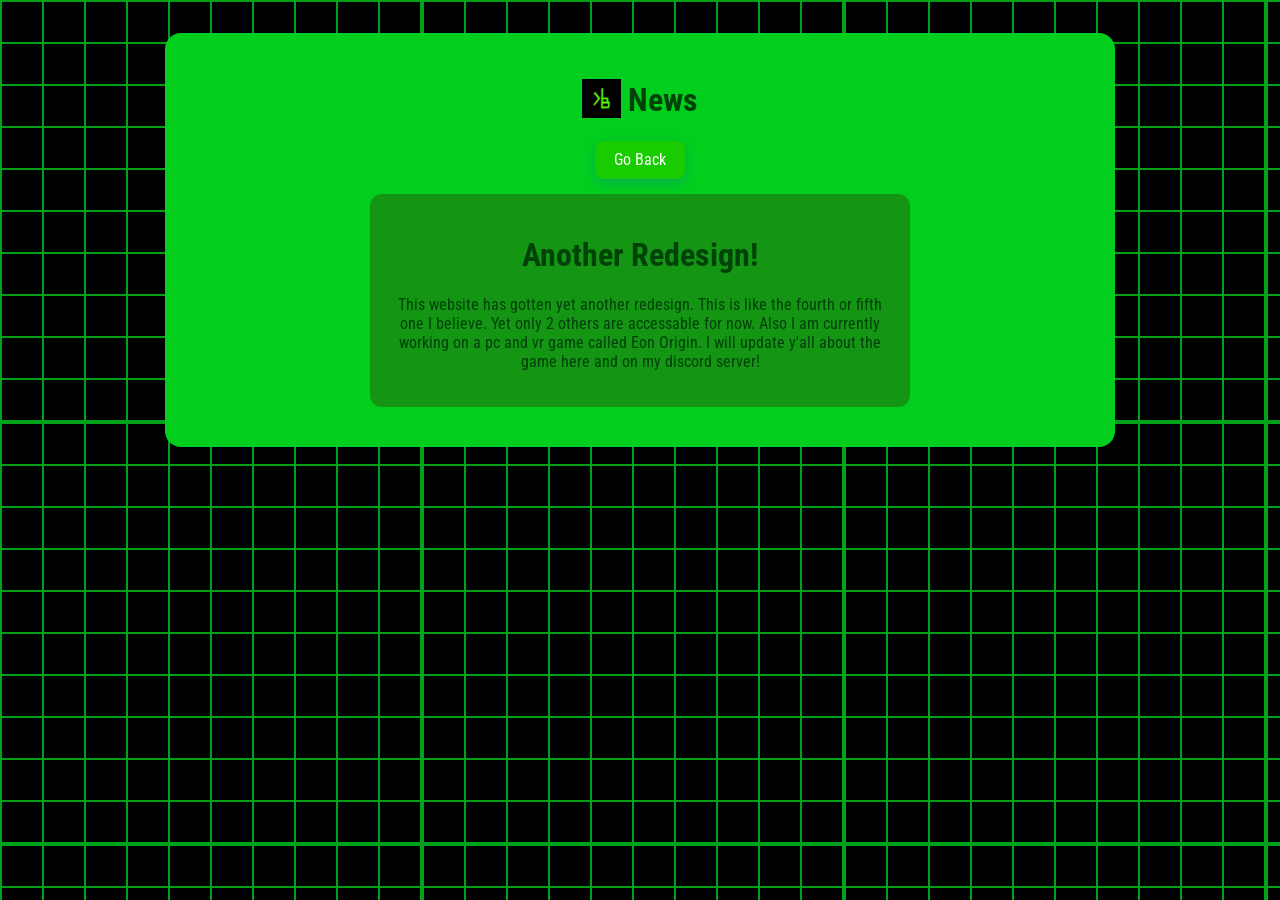
==== news.html @ df8aced1 "Initial Web Finish" ====
<!DOCTYPE html>
<html lang="en">
    <head>
        <meta charset="UTF-8">
        <title>KonsoleByte Interactive</title>
        <link id="style" rel="stylesheet" href="css/main.css">
    </head>
    <body>
        <main>
            <h1><img src="assets/konsolebytelogo.jpg" alt="KonsoleByteLogo" class="emo"> News</h1>
            <a href="index.html"><button>Go Back</button></a>
            <div class="card">
                <h1>Another Redesign!</h1>
                <p>This website has gotten yet another redesign. This is like the fourth or fifth one I believe. 
                    Yet only 2 others are accessable for now. Also I am currently working on a pc and vr game called
                    Eon Origin. I will update y'all about the game here and on my discord server!
                </p>
            </div>
        </main>
        <script src="js/secrets.js"></script>
    </body>
</html>
---- css/main.css ----
@keyframes deltaruneBattleThing {
    from {
        background-position: 0 0;
    }
    to {
        background-position: -422px 422px;
    }
}

@font-face {
    font-family: "konsola";
    src: url("../assets/RobotoCondensed-VariableFont_wght.ttf") format("truetype");
}

body {
    font-family: "konsola", sans-serif;
    height: 100%;
    display: flex;
    justify-content: center;
    background-image: url(../assets/green-black-grid.png);
    background-repeat: repeat;
    background-position: 0 0;
    animation: deltaruneBattleThing 20s linear infinite;
 }

main {
    background-color: #02cf1d;
    display: flex;
    flex-direction: column;
    align-items: center;
    text-align: center;
    border-radius: 16px;
    padding: 25px;
    margin: 25px 0;
    max-width: 900px;
    width: 95%;
    color: #014209;
}

button {
  display: inline-block;
  padding: 0.6em 1.2em;
  border: none;
  border-radius: 8px;
  background: rgb(24, 204, 0);
  color: #fff;
  font: inherit;
  cursor: pointer;
  box-shadow: 0 4px 12px rgba(0, 100, 200, 0.3);
}

.emo { /* tehe emo... what am i doing bro */
    width: 1.2em;
    height: 1.2em;
    vertical-align: -0.2em;
}

.card {
    background-color: #149614;
    border-radius: 12px;
    padding: 20px;
    margin: 15px 0;
    width: 100%;
    max-width: 500px;
}
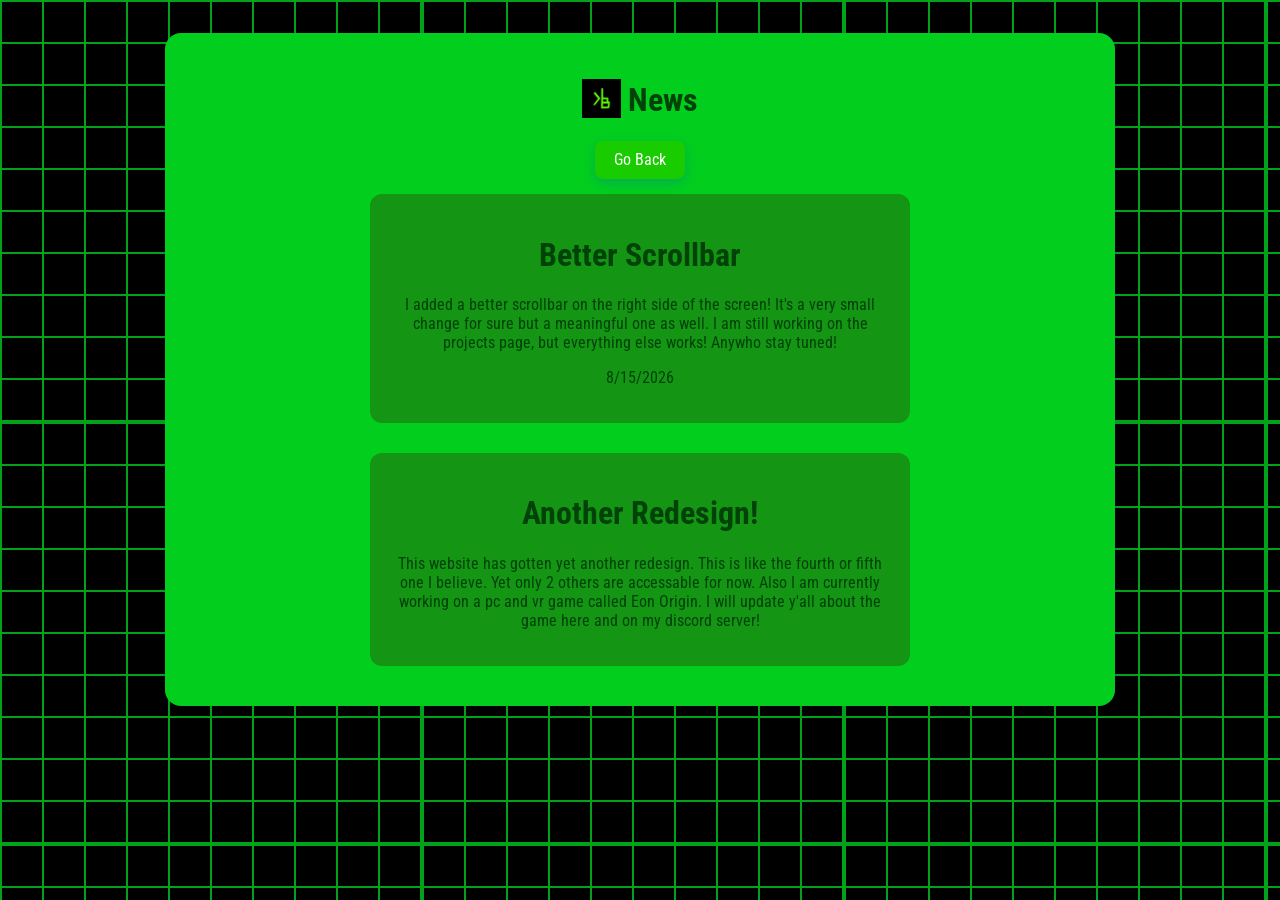
==== commit b43c6de5: "Add files via upload" ====
--- a/news.html
+++ b/news.html
@@ -10,6 +10,15 @@
             <h1><img src="assets/konsolebytelogo.jpg" alt="KonsoleByteLogo" class="emo"> News</h1>
             <a href="index.html"><button>Go Back</button></a>
             <div class="card">
+                <h1>Better Scrollbar</h1>
+                <p>I added a better scrollbar on the right side of the screen! It's a very small change for sure
+                    but a meaningful one as well. I am still working on the projects page, but everything else works!
+                    Anywho stay tuned!
+                </p>
+                <p> </p>
+                <p>8/15/2026</p>
+            </div>
+            <div class="card">
                 <h1>Another Redesign!</h1>
                 <p>This website has gotten yet another redesign. This is like the fourth or fifth one I believe. 
                     Yet only 2 others are accessable for now. Also I am currently working on a pc and vr game called
--- a/css/main.css
+++ b/css/main.css
@@ -3,7 +3,7 @@
         background-position: 0 0;
     }
     to {
-        background-position: -422px 422px;
+        background-position: -422px -422px;
     }
 }
 
@@ -64,3 +64,15 @@
     max-width: 500px;
 }
 
+::-webkit-scrollbar {
+    width: 10px;
+}
+
+::-webkit-scrollbar-track {
+    background: #1c2d1e;
+}
+
+::-webkit-scrollbar-thumb {
+    background: #416644;
+    border-radius: 10px;
+}
